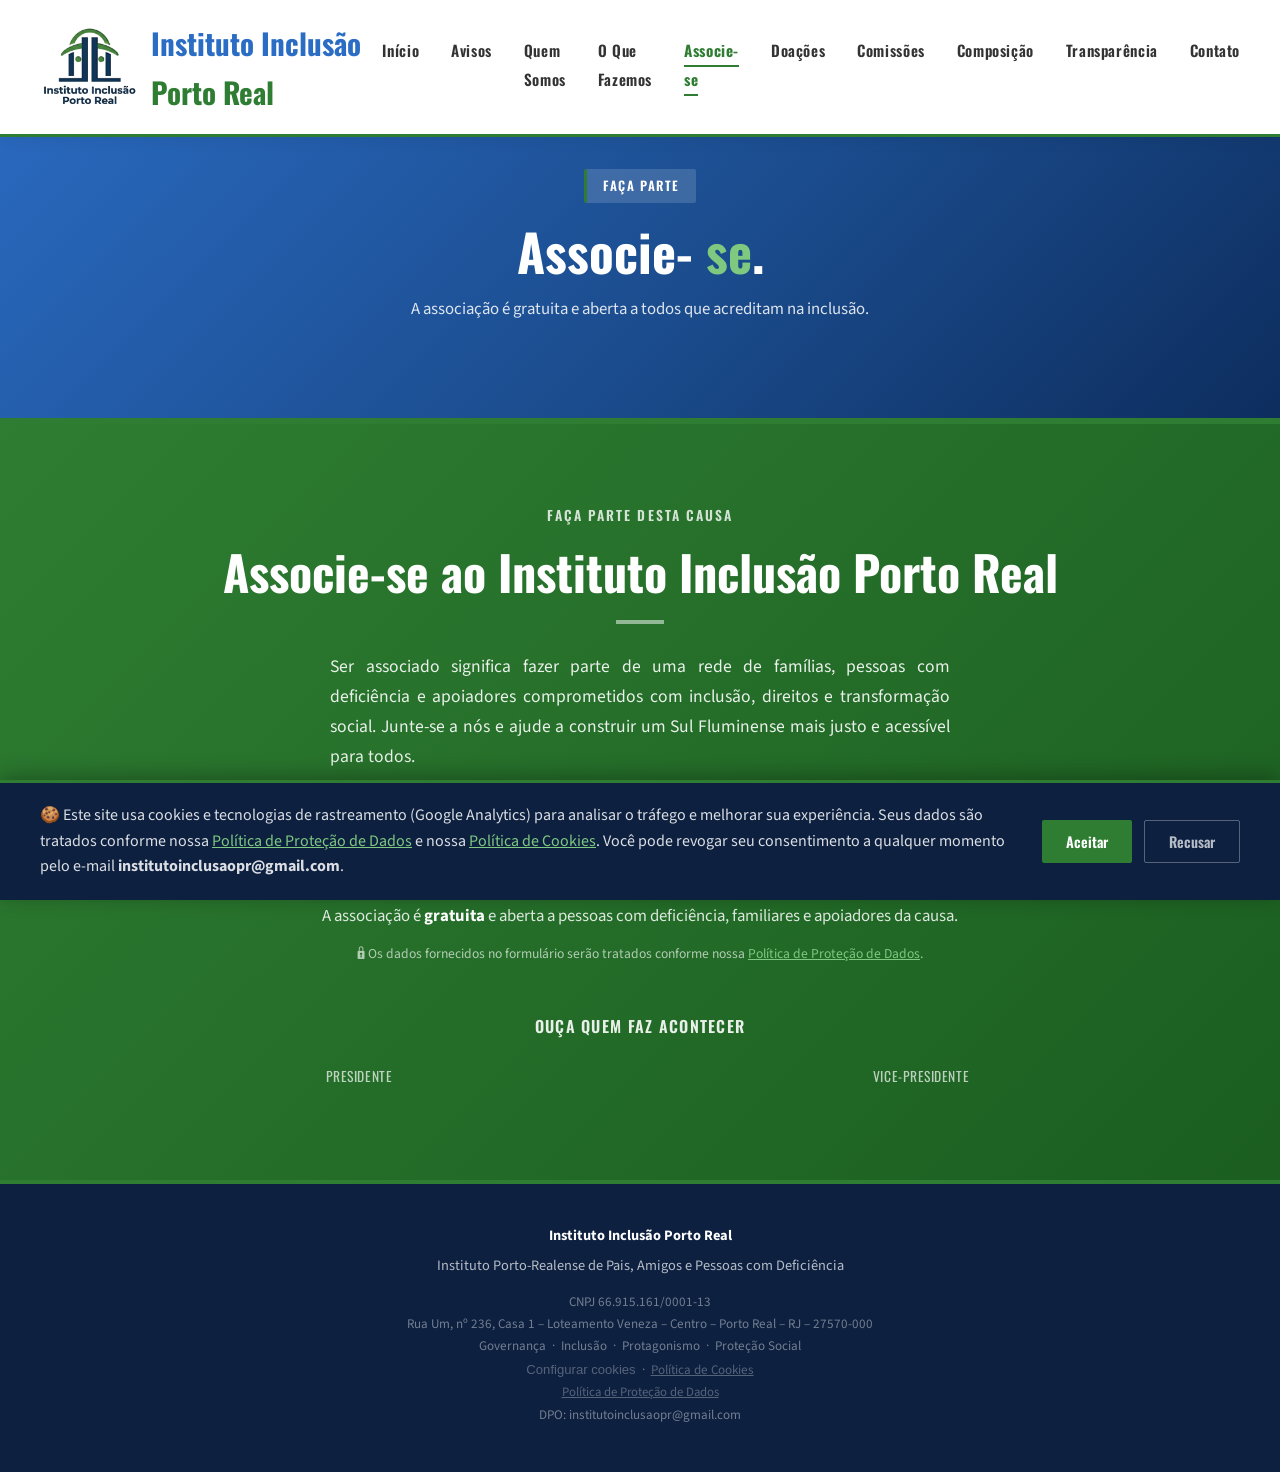
==== associe-se.html @ 66e33243 "Add files via upload Nova versão do site com a quebra de conteúdo em múltiplas páginas" ====
<!DOCTYPE html>
<html lang="pt-BR">
<head>
<meta charset="UTF-8">
<meta name="viewport" content="width=device-width, initial-scale=1.0">
<meta name="description" content="Associe-se gratuitamente ao Instituto Inclusão Porto Real.">
<title>Associe-se | Instituto Inclusão Porto Real</title>
<link rel="preconnect" href="https://fonts.googleapis.com">
<link rel="preconnect" href="https://fonts.gstatic.com" crossorigin>
<link href="https://fonts.googleapis.com/css2?family=Oswald:wght@400;600;700&family=Source+Sans+3:ital,wght@0,400;0,600;1,400&display=swap" rel="stylesheet">
<link rel="stylesheet" href="style.css">
<script type="application/ld+json">
{
  "@context": "https://schema.org",
  "@type": "NonprofitOrganization",
  "name": "Instituto Inclusão Porto Real",
  "alternateName": "IIPR",
  "url": "https://www.inclusaoportoreal.org.br",
  "logo": "https://www.inclusaoportoreal.org.br",
  "description": "Instituto Porto-Realense de Pais, Amigos e Pessoas com Deficiência. Promovemos inclusão e defendemos direitos das pessoas com deficiência no Sul Fluminense.",
  "foundingDate": "2026",
  "address": {
    "@type": "PostalAddress",
    "streetAddress": "Rua Um, nº 236, Casa 1, Loteamento Veneza",
    "addressLocality": "Porto Real",
    "addressRegion": "RJ",
    "postalCode": "27570-000",
    "addressCountry": "BR"
  },
  "contactPoint": {
    "@type": "ContactPoint",
    "contactType": "customer service",
    "email": "institutoinclusaopr@gmail.com",
    "availableLanguage": "Portuguese"
  },
  "sameAs": [
    "https://www.instagram.com/institutoinclusaoportoreal"
  ],
  "nonprofitStatus": "Nonprofit501c3"
}
</script>
</head>
<body>
<a href="#conteudo" class="skip-link">Pular para o conteúdo</a>
<nav role="navigation" aria-label="Menu principal">
  <a href="index.html" class="nav-logo">
    <img src="logo.png" alt="Logo Instituto Inclusão Porto Real" width="101" height="101" style="height:101px;width:auto;" fetchpriority="high">
    <span style="color:var(--azul);">Instituto Inclusão <span style="color:var(--verde);">Porto Real</span></span>
  </a>
  <ul class="nav-links">
    <li><a href="index.html">Início</a></li>
    <li><a href="noticias.html">Avisos</a></li>
    <li><a href="sobre.html">Quem Somos</a></li>
    <li><a href="o-que-fazemos.html">O Que Fazemos</a></li>
    <li><a href="associe-se.html" class="ativo">Associe-se</a></li>
    <li><a href="doacoes.html">Doações</a></li>
    <li><a href="comissoes.html">Comissões</a></li>
    <li><a href="composicao.html">Composição</a></li>
    <li><a href="transparencia.html">Transparência</a></li>
    <li><a href="contato.html">Contato</a></li>
  </ul>
  <div class="nav-hamburger" onclick="toggleMenu()" aria-label="Menu" role="button" tabindex="0">
    <span></span><span></span><span></span>
  </div>
</nav>
<div class="nav-mobile-menu" id="mobileMenu">
  <a href="index.html" onclick="toggleMenu()">Início</a>
  <a href="noticias.html" onclick="toggleMenu()">Avisos</a>
  <a href="sobre.html" onclick="toggleMenu()">Quem Somos</a>
  <a href="o-que-fazemos.html" onclick="toggleMenu()">O Que Fazemos</a>
  <a href="associe-se.html" onclick="toggleMenu()">Associe-se</a>
  <a href="doacoes.html" onclick="toggleMenu()">Doações</a>
  <a href="comissoes.html" onclick="toggleMenu()">Comissões</a>
  <a href="composicao.html" onclick="toggleMenu()">Composição</a>
  <a href="transparencia.html" onclick="toggleMenu()">Transparência</a>
  <a href="contato.html" onclick="toggleMenu()">Contato</a>
</div>
<span id="conteudo" style="position:absolute;top:72px;"></span>
<div class="hero-interno" aria-label="Cabeçalho da página">
  <div class="hero-interno-content">
    <div class="hero-badge">FAÇA PARTE</div>
    <h1 class="hero-titulo">Associe- <span>se</span>.</h1>
    <p class="hero-subtitulo">A associação é gratuita e aberta a todos que acreditam na inclusão.</p>
  </div>
</div>
<section id="associe-se" aria-labelledby="titulo-associe" style="background: linear-gradient(135deg, var(--verde) 0%, #1b5e20 100%); position:relative; overflow:hidden;">
  <div style="position:absolute; top:0; right:0; width:40%; height:100%; background:url('data:image/svg+xml,%3Csvg width='60' height='60' viewBox='0 0 60 60' xmlns='http://www.w3.org/2000/svg'%3E%3Cg fill='none' fill-rule='evenodd'%3E%3Cg fill='%23ffffff' fill-opacity='0.06'%3E%3Cpath d='M36 34v-4h-2v4h-4v2h4v4h2v-4h4v-2h-4zm0-30V0h-2v4h-4v2h4v4h2V6h4V4h-4zM6 34v-4H4v4H0v2h4v4h2v-4h4v-2H6zM6 4V0H4v4H0v2h4v4h2V6h4V4H6z'/%3E%3C/g%3E%3C/g%3E%3C/svg%3E') repeat;"></div>
  <div class="container" style="position:relative; z-index:1; text-align:center;">
    <p style="font-family:var(--font-titulo); font-size:0.85rem; letter-spacing:0.15em; font-weight:600; color:rgba(255,255,255,0.8); text-transform:uppercase; margin-bottom:16px;">Faça Parte desta Causa</p>
    <h2 style="font-family:var(--font-titulo); font-size:clamp(2rem, 4vw, 3rem); font-weight:700; color:#fff; line-height:1.2; margin-bottom:20px;" id="titulo-associe">
      Associe-se ao Instituto Inclusão Porto Real
    </h2>
    <div style="width:48px; height:4px; background:rgba(255,255,255,0.5); margin:0 auto 28px;"></div>
    <p style="font-size:1.1rem; color:rgba(255,255,255,0.9); max-width:620px; margin:0 auto 40px; line-height:1.7; text-align:justify;">
      Ser associado significa fazer parte de uma rede de famílias, pessoas com deficiência e apoiadores comprometidos com inclusão, direitos e transformação social. Junte-se a nós e ajude a construir um Sul Fluminense mais justo e acessível para todos.
    </p>
    <div style="display:flex; justify-content:center; gap:20px; flex-wrap:wrap;">
      <a href="https://docs.google.com/forms/d/1pthXvcCTWPK3XtPZ8GUzKjQr0Q_hzvtj5CsZeGSKROQ/edit" target="_blank" rel="noopener"
        style="background:#fff; color:var(--verde); font-family:var(--font-titulo); font-weight:700; font-size:1.1rem; letter-spacing:0.06em; padding:18px 48px; border-radius:2px; text-decoration:none; transition:all 0.2s; display:inline-block;">
        Quero Me Associar →
      </a>
    </div>
    <p style="margin-top:24px; font-size:1.05rem; color:rgba(255,255,255,0.85);">
      A associação é <strong style="color:#fff;">gratuita</strong> e aberta a pessoas com deficiência, familiares e apoiadores da causa.
    </p>
    <p style="margin-top:12px; font-size:0.85rem; color:rgba(255,255,255,0.65);">
      🔒 Os dados fornecidos no formulário serão tratados conforme nossa
      <a href="https://drive.google.com/file/d/1dZ682Ozy2mj7DO-1opOfdTfKfczrwF2_/view?usp=drive_link" target="_blank" rel="noopener" style="color:#7ec880;">Política de Proteção de Dados</a>.
    </p>

    <!-- VÍDEOS DO INSTAGRAM -->
    <div style="margin-top:48px;">
      <p style="font-family:var(--font-titulo); font-size:1rem; font-weight:600; color:rgba(255,255,255,0.9); letter-spacing:0.08em; text-transform:uppercase; margin-bottom:24px;">Ouça quem faz acontecer</p>
      <div style="display:grid; grid-template-columns:1fr 1fr; gap:24px;">
        <div style="text-align:center;">
          <p style="font-size:0.85rem; color:rgba(255,255,255,0.7); margin-bottom:12px; font-family:var(--font-titulo); letter-spacing:0.04em;">PRESIDENTE</p>
          <blockquote class="instagram-media" title="Vídeo do Presidente do Instituto Inclusão Porto Real"
            data-instgrm-permalink="https://www.instagram.com/reel/DZiRGGHOFNR/"
            data-instgrm-version="14"
            style="background:#fff; border:0; border-radius:8px; margin:0 auto; max-width:320px; width:100%; min-width:260px;">
          </blockquote>
        </div>
        <div style="text-align:center;">
          <p style="font-size:0.85rem; color:rgba(255,255,255,0.7); margin-bottom:12px; font-family:var(--font-titulo); letter-spacing:0.04em;">VICE-PRESIDENTE</p>
          <blockquote class="instagram-media" title="Vídeo do Vice-Presidente do Instituto Inclusão Porto Real"
            data-instgrm-permalink="https://www.instagram.com/reel/DZfg36xhB89/"
            data-instgrm-version="14"
            style="background:#fff; border:0; border-radius:8px; margin:0 auto; max-width:320px; width:100%; min-width:260px;">
          </blockquote>
        </div>
      </div>
    </div>
  </div>
</section>
<script defer src="//www.instagram.com/embed.js"></script>
<div id="cookie-banner" role="dialog" aria-label="Aviso de cookies" aria-live="polite">
  <p>
    🍪 Este site usa cookies e tecnologias de rastreamento (Google Analytics) para analisar o tráfego e melhorar sua experiência.
    Seus dados são tratados conforme nossa
    <a href="privacidade.html">Política de Proteção de Dados</a> e nossa <a href="cookies.html">Política de Cookies</a>.
    Você pode revogar seu consentimento a qualquer momento pelo e-mail <strong>institutoinclusaopr@gmail.com</strong>.
  </p>
  <div class="cookie-btns">
    <button class="btn-cookie-aceitar" onclick="aceitarCookies()">Aceitar</button>
    <button class="btn-cookie-recusar" onclick="recusarCookies()">Recusar</button>
  </div>
</div>
<footer role="contentinfo">
  <p><strong>Instituto Inclusão Porto Real</strong></p>
  <p>Instituto Porto-Realense de Pais, Amigos e Pessoas com Deficiência</p>
  <p style="margin-top:12px;font-size:0.82rem;opacity:0.6;">
    CNPJ 66.915.161/0001-13<br>
    Rua Um, nº 236, Casa 1 – Loteamento Veneza – Centro – Porto Real – RJ – 27570-000<br>
    Governança &nbsp;·&nbsp; Inclusão &nbsp;·&nbsp; Protagonismo &nbsp;·&nbsp; Proteção Social<br><button onclick="configurarCookies()" style="background:none;border:none;color:rgba(255,255,255,0.5);font-size:0.82rem;cursor:pointer;padding:0;margin-top:4px;">Configurar cookies</button> &nbsp;·&nbsp; <a href="cookies.html" style="color:rgba(255,255,255,0.5);font-size:0.82rem;">Política de Cookies</a><br><a href="privacidade.html" style="color:rgba(255,255,255,0.5);font-size:0.8rem;">Política de Proteção de Dados</a><br>
    <span style="font-size:0.82rem;">DPO: institutoinclusaopr@gmail.com</span>
  </p>
</footer>



<script src="main.js"></script>
</body>
</html>
---- style.css ----
:root {
    --azul: #2B6CC4;
    --azul-escuro: #1a4a8a;
    --azul-claro: #e8f0fb;
    --verde: #2E7D32;
    --verde-claro: #e8f5e9;
    --branco: #ffffff;
    --cinza-claro: #f5f7fa;
    --cinza-texto: #333333;
    --cinza-medio: #666666;
    --font-titulo: 'Oswald', sans-serif;
    --font-corpo: 'Source Sans 3', sans-serif;
  }

  * { margin: 0; padding: 0; box-sizing: border-box; }
  html, body { width: 100%; min-height: 100%; height: auto; overflow-x: hidden; }
  html { scroll-behavior: smooth; }

  body {
    font-family: var(--font-corpo);
    color: var(--cinza-texto);
    background: var(--branco);
    font-size: 17px;
    line-height: 1.7;
  }

  /* ── NAVEGAÇÃO ── */
  nav {
    position: fixed; top: 0; left: 0; right: 0; z-index: 100;
    background: var(--branco);
    border-bottom: 3px solid var(--verde);
    box-shadow: 0 2px 16px rgba(0,0,0,0.08);
    display: flex; align-items: center; justify-content: space-between;
    padding: 0 40px; height: 137px;
  }
  .nav-logo {
    font-family: var(--font-titulo);
    font-size: 1.82rem; font-weight: 700;
    color: var(--azul); text-decoration: none;
    display: flex; align-items: center; gap: 10px;
  }
  .nav-logo span { color: var(--verde); }
  .nav-links { display: flex; gap: 32px; list-style: none; }
  .nav-links a {
    font-family: var(--font-titulo); font-size: 0.95rem; font-weight: 600;
    color: var(--cinza-texto); text-decoration: none; letter-spacing: 0.04em;
    padding: 4px 0; border-bottom: 2px solid transparent;
    transition: color 0.2s, border-color 0.2s;
  }
  .nav-links a:hover { color: var(--azul); border-color: var(--verde); }
  .nav-links a.ativo, .nav-links a[style*="background"] { 
    color: var(--verde) !important; 
    border-color: var(--verde); 
    font-weight: 700;
  }
  .nav-hamburger { display: none; }

  /* ── HERO ── */
  #inicio {
    min-height: 100vh;
    background: linear-gradient(135deg, var(--azul) 0%, var(--azul-escuro) 60%, #0d2d5e 100%);
    display: flex; align-items: stretch;
    padding: 0;
    position: relative; overflow: hidden;
  }
  #inicio::after {
    content: '';
    position: absolute; bottom: 0; left: 0; right: 0; height: 6px;
    background: var(--verde);
    z-index: 3;
  }
  .hero-inner {
    display: flex; flex-direction: row;
    width: 100%; min-height: 100vh;
    align-items: stretch;
  }
  .hero-content {
    flex: 1;
    display: flex; flex-direction: column; justify-content: center;
    padding: 180px 60px 80px 60px;
    position: relative; z-index: 1;
    max-width: 600px;
  }
  .hero-image-col {
    flex: 1;
    position: relative;
    overflow: hidden;
    min-height: 100vh;
  }
  .hero-image-col img {
    width: 100%;
    height: 100%;
    object-fit: cover;
    object-position: center top;
    display: block;
  }
  .hero-image-col::before {
    content: '';
    position: absolute; top: 0; left: 0; bottom: 0; width: 80px;
    background: linear-gradient(to right, #1a4a8a, transparent);
    z-index: 1;
    pointer-events: none;
  }
  .hero-image-col::after {
    content: '';
    position: absolute; top: 0; right: 0; bottom: 0; left: 0;
    background: rgba(10, 30, 70, 0.12);
    z-index: 1;
  }
  .hero-badge {
    display: inline-block;
    background: rgba(255,255,255,0.15);
    color: #fff; font-family: var(--font-titulo);
    font-size: 0.8rem; letter-spacing: 0.12em; font-weight: 600;
    padding: 6px 16px; border-radius: 2px;
    border-left: 3px solid var(--verde);
    margin-bottom: 28px;
    animation: fadeUp 0.6s ease both;
    position: relative; z-index: 2;
  }
  .hero-foto-mobile { display: none; }
  .hero-titulo {
    font-family: var(--font-titulo);
    font-size: clamp(2.4rem, 5vw, 4rem);
    font-weight: 700; color: #fff;
    line-height: 1.1; margin-bottom: 24px;
    animation: fadeUp 0.7s ease 0.1s both;
    position: relative; z-index: 2;
  }
  .hero-titulo span { color: #7ec880; }
  .hero-subtitulo {
    font-size: 1.15rem; color: rgba(255,255,255,0.85);
    margin-bottom: 40px; max-width: 560px;
    text-align: justify;
    animation: fadeUp 0.7s ease 0.2s both;
  }
  .hero-btns {
    display: flex; gap: 16px; flex-wrap: wrap;
    animation: fadeUp 0.7s ease 0.3s both;
  }
  .btn-primario {
    background: var(--verde); color: #fff;
    font-family: var(--font-titulo); font-weight: 600;
    font-size: 1rem; letter-spacing: 0.06em;
    padding: 14px 32px; border-radius: 2px;
    text-decoration: none; border: none; cursor: pointer;
    transition: background 0.2s, transform 0.2s;
  }
  .btn-primario:hover { background: #1b5e20; transform: translateY(-2px); }
  .btn-secundario {
    background: transparent; color: #fff;
    font-family: var(--font-titulo); font-weight: 600;
    font-size: 1rem; letter-spacing: 0.06em;
    padding: 13px 32px; border-radius: 2px;
    text-decoration: none; border: 2px solid rgba(255,255,255,0.5);
    transition: border-color 0.2s, background 0.2s;
  }
  .btn-secundario:hover { border-color: #fff; background: rgba(255,255,255,0.1); }

  /* ── SEÇÕES GERAIS ── */
  section { padding: 80px 40px; }
  .container { max-width: 1100px; margin: 0 auto; }
  .secao-label {
    font-family: var(--font-titulo); font-size: 0.8rem;
    letter-spacing: 0.15em; font-weight: 600;
    color: var(--verde); text-transform: uppercase;
    margin-bottom: 12px;
  }
  .secao-titulo {
    font-family: var(--font-titulo); font-size: clamp(1.8rem, 3vw, 2.6rem);
    font-weight: 700; color: var(--azul-escuro);
    line-height: 1.2; margin-bottom: 20px;
  }
  .secao-linha {
    width: 48px; height: 4px;
    background: var(--verde); margin-bottom: 32px;
  }
  .secao-texto { color: var(--cinza-medio); max-width: 640px; font-size: 1.05rem; text-align: justify; }

  /* ── QUEM SOMOS ── */
  #quem-somos { background: var(--cinza-claro); }
  .mvv-grid {
    display: grid; grid-template-columns: repeat(auto-fit, minmax(280px, 1fr));
    gap: 28px; margin-top: 48px;
  }
  .mvv-card {
    background: var(--branco);
    border-top: 4px solid var(--azul);
    padding: 36px 28px; border-radius: 2px;
    box-shadow: 0 2px 16px rgba(0,0,0,0.06);
    transition: transform 0.2s, box-shadow 0.2s;
  }
  .mvv-card:hover { transform: translateY(-4px); box-shadow: 0 8px 32px rgba(0,0,0,0.10); }
  .mvv-card.verde { border-top-color: var(--verde); }
  .mvv-icone { font-size: 2rem; margin-bottom: 16px; }
  .mvv-card h3 {
    font-family: var(--font-titulo); font-size: 1.1rem;
    font-weight: 700; color: var(--azul); letter-spacing: 0.06em;
    text-transform: uppercase; margin-bottom: 12px;
  }
  .mvv-card.verde h3 { color: var(--verde); }
  .mvv-card p { font-size: 0.98rem; color: var(--cinza-medio); line-height: 1.65; text-align: justify; }

  /* ── O QUE FAZEMOS ── */
  #o-que-fazemos { background: var(--branco); }
  .acoes-grid {
    display: grid; grid-template-columns: repeat(auto-fit, minmax(250px, 1fr));
    gap: 24px; margin-top: 48px;
  }
  .acao-card {
    padding: 32px 24px;
    border: 1px solid #e0e8f5;
    border-radius: 2px;
    border-left: 4px solid var(--verde);
    transition: border-color 0.2s, box-shadow 0.2s;
  }
  .acao-card:hover { border-left-color: var(--azul); box-shadow: 0 4px 20px rgba(0,0,0,0.08); }
  .acao-card h3 {
    font-family: var(--font-titulo); font-size: 1.05rem;
    font-weight: 700; color: var(--azul-escuro);
    margin-bottom: 10px; letter-spacing: 0.04em;
  }
  .acao-card p { font-size: 0.95rem; color: var(--cinza-medio); text-align: justify; }

  /* ── TRANSPARÊNCIA ── */
  #transparencia { background: var(--azul); }
  #transparencia .secao-titulo { color: #fff; }
  #transparencia .secao-label { color: #7ec880; }
  #transparencia .secao-linha { background: #7ec880; }
  #transparencia .secao-texto { color: rgba(255,255,255,0.8); }
  .docs-grid {
    display: grid; grid-template-columns: repeat(auto-fit, minmax(240px, 1fr));
    gap: 16px; margin-top: 48px;
  }
  .doc-item {
    background: rgba(255,255,255,0.1);
    border: 1px solid rgba(255,255,255,0.2);
    border-radius: 2px; padding: 20px 24px;
    display: flex; align-items: center; gap: 14px;
    text-decoration: none; color: #fff;
    transition: background 0.2s;
  }
  .doc-item:hover { background: rgba(255,255,255,0.18); }
  .doc-icone { font-size: 1.8rem; flex-shrink: 0; }
  .doc-nome { font-family: var(--font-titulo); font-size: 0.95rem; font-weight: 600; }
  .doc-tipo { font-size: 0.82rem; color: rgba(255,255,255,0.6); margin-top: 2px; }

  /* ── CONTATO ── */
  #contato { background: var(--cinza-claro); }
  .contato-grid {
    display: grid; grid-template-columns: 1fr 1fr;
    gap: 60px; margin-top: 48px;
  }
  .contato-info h3 {
    font-family: var(--font-titulo); font-size: 1.1rem;
    font-weight: 700; color: var(--azul); margin-bottom: 24px;
    letter-spacing: 0.04em;
  }

  .contato-linha {
    display: flex; align-items: flex-start; gap: 12px;
    margin-bottom: 20px;
  }
  .contato-linha .ci { font-size: 1.3rem; margin-top: 2px; }
  .contato-linha p { font-size: 0.98rem; color: var(--cinza-medio); text-align: justify; }
  .contato-linha strong { color: var(--cinza-texto); display: block; }
  .redes-sociais { display: flex; gap: 12px; margin-top: 32px; }
  .rede-btn {
    background: var(--azul); color: #fff;
    font-family: var(--font-titulo); font-size: 0.85rem;
    font-weight: 600; letter-spacing: 0.06em;
    padding: 10px 20px; border-radius: 2px;
    text-decoration: none; transition: background 0.2s;
  }
  .rede-btn:hover { background: var(--azul-escuro); }
  .form-contato { display: flex; flex-direction: column; gap: 16px; }
  .form-contato input,
  .form-contato textarea {
    font-family: var(--font-corpo); font-size: 0.98rem;
    padding: 14px 16px; border: 1px solid #d0dcea;
    border-radius: 2px; background: var(--branco);
    color: var(--cinza-texto); outline: none;
    transition: border-color 0.2s;
  }
  .form-contato input:focus,
  .form-contato textarea:focus { border-color: var(--azul); }
  .form-contato textarea { min-height: 120px; resize: vertical; }
  .form-contato button {
    background: var(--verde); color: #fff;
    font-family: var(--font-titulo); font-weight: 600;
    font-size: 1rem; letter-spacing: 0.06em;
    padding: 14px 36px; border: none; border-radius: 2px;
    cursor: pointer; transition: background 0.2s;
    align-self: flex-start;
  }
  .form-contato button:hover { background: #1b5e20; }

  /* ── RODAPÉ ── */
  footer {
    background: #0d2040; color: rgba(255,255,255,0.7);
    padding: 40px; text-align: center;
    border-top: 4px solid var(--verde);
  }
  footer strong { color: #fff; }
  footer p { font-size: 0.9rem; margin-bottom: 6px; }


  /* ── COOKIE BANNER ── */
  #cookie-banner {
    position: fixed; bottom: 0; left: 0; right: 0; z-index: 999;
    background: #0d2040; color: #fff;
    padding: 20px 40px;
    display: flex; align-items: center; justify-content: space-between;
    gap: 24px; flex-wrap: wrap;
    box-shadow: 0 -4px 20px rgba(0,0,0,0.3);
    border-top: 3px solid var(--verde);
  }
  #cookie-banner p {
    font-size: 1rem; color: rgba(255,255,255,0.85);
    margin: 0; flex: 1; min-width: 260px; line-height: 1.6;
  }
  #cookie-banner a { color: #7ec880; text-decoration: underline; }
  .cookie-btns { display: flex; gap: 12px; flex-shrink: 0; flex-wrap: wrap; }
  .btn-cookie-aceitar {
    background: var(--verde); color: #fff;
    font-family: var(--font-titulo); font-weight: 600; font-size: 0.9rem;
    padding: 10px 24px; border-radius: 2px; border: none; cursor: pointer;
    transition: background 0.2s;
  }
  .btn-cookie-aceitar:hover { background: #1b5e20; }
  .btn-cookie-recusar {
    background: transparent; color: rgba(255,255,255,0.7);
    font-family: var(--font-titulo); font-weight: 600; font-size: 0.9rem;
    padding: 10px 24px; border-radius: 2px;
    border: 1px solid rgba(255,255,255,0.3); cursor: pointer;
    transition: all 0.2s;
  }
  .btn-cookie-recusar:hover { border-color: #fff; color: #fff; }
  @media (max-width: 768px) {
    #cookie-banner { padding: 16px 20px; }
    #cookie-banner p { font-size: 0.85rem; }
    .cookie-btns { width: 100%; }
    .btn-cookie-aceitar, .btn-cookie-recusar { flex: 1; text-align: center; }
  }


  /* ── PERFORMANCE HINTS ── */
  img { max-width: 100%; height: auto; }
  .hero-image-col img { content-visibility: auto; }
  @font-face { font-display: swap; }

  /* ── ANIMAÇÕES ── */
  @keyframes fadeUp {
    from { opacity: 0; transform: translateY(24px); }
    to   { opacity: 1; transform: translateY(0); }
  }

  /* ── RESPONSIVO MOBILE ── */
  @media (max-width: 768px) {
    nav {
      padding: 12px 16px;
      height: auto;
      min-height: unset;
    }
    .nav-logo img { height: 73px !important; width: auto !important; }
    .nav-logo { font-size: 1.21rem !important; gap: 8px; }
    .nav-links { display: none; }
    .nav-hamburger {
      display: flex; flex-direction: column;
      gap: 5px; cursor: pointer; padding: 8px;
    }
    .nav-hamburger span {
      display: block; width: 26px; height: 2px;
      background: var(--azul); border-radius: 2px;
    }
    .nav-mobile-menu {
      display: none; flex-direction: column;
      position: fixed; top: 76px; left: 0; right: 0;
      background: var(--branco);
      border-bottom: 3px solid var(--verde);
      box-shadow: 0 4px 20px rgba(0,0,0,0.1);
      z-index: 99; padding: 16px 0;
    }
    .nav-mobile-menu.aberto { display: flex; }
    .nav-mobile-menu a {
      font-family: var(--font-titulo); font-size: 1rem;
      font-weight: 600; color: var(--cinza-texto);
      text-decoration: none; padding: 14px 24px;
      border-bottom: 1px solid #f0f0f0;
    }
    .nav-mobile-menu a:hover { color: var(--azul); background: var(--azul-claro); }
    section { padding: 50px 16px; }
    #inicio { padding: 0; min-height: 100vh; }
    .hero-inner { flex-direction: column; min-height: 100vh; }
    .hero-image-col { display: none; }
    .hero-foto-mobile {
      display: block;
      width: calc(100% + 40px);
      margin: 8px -20px 24px -20px;
      overflow: hidden;
    }
    .hero-foto-mobile img {
      width: 100%;
      height: auto;
      display: block;
    }
    .hero-content { padding: 100px 20px 60px 20px; max-width: 100%; }
    .hero-badge { font-size: 0.9rem; margin-top: 20px; }
    .hero-titulo { font-size: 2.2rem; line-height: 1.2; }
    .hero-subtitulo { font-size: 1.1rem; }
    .hero-btns { flex-direction: column; gap: 12px; }
    .btn-primario, .btn-secundario { text-align: center; padding: 16px 20px; width: 100%; font-size: 1.1rem; }
    .mvv-grid { grid-template-columns: 1fr; }
    .acoes-grid { grid-template-columns: 1fr; }
    .docs-grid { grid-template-columns: 1fr; }
    .contato-grid { grid-template-columns: 1fr; gap: 40px; }
    div[style*="grid-template-columns:1fr 1fr; gap:60px"] { grid-template-columns: 1fr !important; }
    div[style*="grid-template-columns:1fr 1fr; gap:24px"] { grid-template-columns: 1fr !important; }
    div[style*="grid-template-columns:repeat(auto-fit,minmax(300px"] { grid-template-columns: 1fr !important; }
    .secao-label { font-size: 0.95rem; }
    .secao-titulo { font-size: 1.9rem; }
    .secao-texto { font-size: 1.1rem; }
    .mvv-card p { font-size: 1.05rem; }
    .mvv-card h3 { font-size: 1.2rem; }
    .acao-card h3 { font-size: 1.15rem; }
    .acao-card p { font-size: 1.05rem; }
    .doc-nome { font-size: 1.05rem; }
    .doc-tipo { font-size: 0.9rem; }
    .contato-linha p { font-size: 1.05rem; }
    .redes-sociais { flex-wrap: wrap; }
    .rede-btn { font-size: 0.85rem; padding: 10px 20px; }
    footer { padding: 32px 20px; font-size: 1rem; }
    footer p { font-size: 0.9rem; margin-bottom: 6px; }
    footer p[style] { font-size: 0.82rem !important; line-height: 1.8; }
    .form-contato input, .form-contato textarea { font-size: 0.98rem; padding: 14px 16px; }
    .form-contato textarea { min-height: 160px; }
    .form-contato button { font-size: 1rem; padding: 14px 36px; }
    h3[style*="font-family:var(--font-titulo)"] { font-size: 1.43rem !important; }
  }


  /* ── HERO INTERNO (páginas internas) ── */
  .hero-interno {
    min-height: 38vh;
    background: linear-gradient(135deg, var(--azul) 0%, var(--azul-escuro) 60%, #0d2d5e 100%);
    display: flex; align-items: center; justify-content: center;
    padding: 140px 40px 60px; text-align: center;
    position: relative; overflow: hidden;
  }
  .hero-interno::after {
    content: ''; position: absolute; bottom: 0; left: 0; right: 0;
    height: 6px; background: var(--verde);
  }
  .hero-interno-content { max-width: 700px; position: relative; z-index: 1; }
  .hero-interno .hero-badge { margin-bottom: 20px; }
  .hero-interno .hero-titulo { font-size: clamp(2rem, 4vw, 3.2rem); margin-bottom: 16px; }
  .hero-interno .hero-subtitulo { font-size: 1.05rem; }

  /* ── COMISSÃO CARDS ── */
  .comissao-card { background:#fff; border-radius:6px; overflow:hidden; box-shadow:0 4px 24px rgba(0,0,0,0.08); margin-bottom:48px; }
  .comissao-header { padding:32px 40px; color:#fff; display:flex; align-items:center; gap:20px; }
  .comissao-header.c-azul { background:linear-gradient(135deg,#2B6CC4,#1a4a8a); }
  .comissao-header.c-verde { background:linear-gradient(135deg,#2E7D32,#1b5e20); }
  .comissao-header.c-roxo { background:linear-gradient(135deg,#4527a0,#311b92); }
  .comissao-header .c-icon { font-size:2.4rem; flex-shrink:0; }
  .comissao-header h2 { font-family:var(--font-titulo); font-size:1.6rem; font-weight:700; margin-bottom:4px; }
  .comissao-header .c-sub { font-size:0.95rem; opacity:0.85; margin:0; }
  .comissao-body { padding:40px; }
  .comissao-body .c-intro { font-size:1.05rem; color:var(--cinza-medio); line-height:1.85; margin-bottom:28px; }
  .comissao-grid { display:grid; grid-template-columns:1fr 1fr; gap:28px; }
  .comissao-bloco h3 { font-family:var(--font-titulo); font-size:0.88rem; font-weight:700; color:var(--azul-escuro); margin-bottom:12px; letter-spacing:0.06em; text-transform:uppercase; padding-bottom:6px; border-bottom:2px solid var(--verde); }
  .comissao-bloco ul { list-style:none; padding:0; margin:0; }
  .comissao-bloco li { font-size:0.94rem; color:var(--cinza-medio); padding:7px 0 7px 18px; border-bottom:1px solid #f0f0f0; position:relative; line-height:1.5; }
  .comissao-bloco li::before { content:'→'; position:absolute; left:0; color:var(--verde); font-size:0.8rem; top:8px; }
  .c-indicadores { display:flex; flex-wrap:wrap; gap:8px; margin-top:24px; padding-top:20px; border-top:1px solid #eee; }
  .c-tag { background:var(--cinza-claro); border-radius:20px; padding:5px 14px; font-size:0.82rem; color:var(--azul-escuro); font-weight:600; border:1px solid #dce8f5; }

  /* ── NOTÍCIAS ── */
  .noticia-card { background:#fff; border-radius:4px; padding:24px 28px; box-shadow:0 2px 10px rgba(0,0,0,0.06); border-left:5px solid var(--azul); display:flex; align-items:flex-start; gap:18px; margin-bottom:16px; }
  .noticia-card.n-destaque { border-left-color:var(--verde); background:var(--verde-claro,#f0f7f0); }
  .n-icone { font-size:1.8rem; flex-shrink:0; }
  .n-meta { font-family:var(--font-titulo); font-size:0.75rem; letter-spacing:0.12em; color:var(--azul); font-weight:600; text-transform:uppercase; margin-bottom:6px; }
  .noticia-card.n-destaque .n-meta { color:var(--verde); }
  .n-titulo { font-family:var(--font-titulo); font-size:1.05rem; font-weight:700; color:var(--azul-escuro); margin-bottom:6px; }
  .n-texto { font-size:0.95rem; color:var(--cinza-medio); line-height:1.75; }

  @media (max-width: 768px) {
    .hero-interno { padding:110px 20px 48px; min-height:auto; }
    .comissao-header { padding:24px 20px; flex-wrap:wrap; }
    .comissao-body { padding:24px 20px; }
    .comissao-grid { grid-template-columns:1fr; gap:20px; }
  }

/* ── ACESSIBILIDADE ── */

/* Skip navigation */
.skip-link {
  position: absolute;
  top: -100px;
  left: 0;
  background: var(--verde);
  color: #fff;
  padding: 12px 24px;
  font-family: var(--font-titulo);
  font-weight: 600;
  font-size: 1rem;
  z-index: 9999;
  border-radius: 0 0 4px 0;
  transition: top 0.2s;
}
.skip-link:focus {
  top: 0;
}

/* Estilos de foco visíveis para navegação por teclado */
a:focus-visible,
button:focus-visible,
input:focus-visible,
textarea:focus-visible,
select:focus-visible {
  outline: 3px solid var(--verde);
  outline-offset: 3px;
  border-radius: 2px;
}

/* Remover outline padrão apenas quando há focus-visible */
a:focus:not(:focus-visible),
button:focus:not(:focus-visible) {
  outline: none;
}

/* Respeitar preferência por movimento reduzido */
@media (prefers-reduced-motion: reduce) {
  *, *::before, *::after {
    animation-duration: 0.01ms !important;
    animation-iteration-count: 1 !important;
    transition-duration: 0.01ms !important;
    scroll-behavior: auto !important;
  }
}
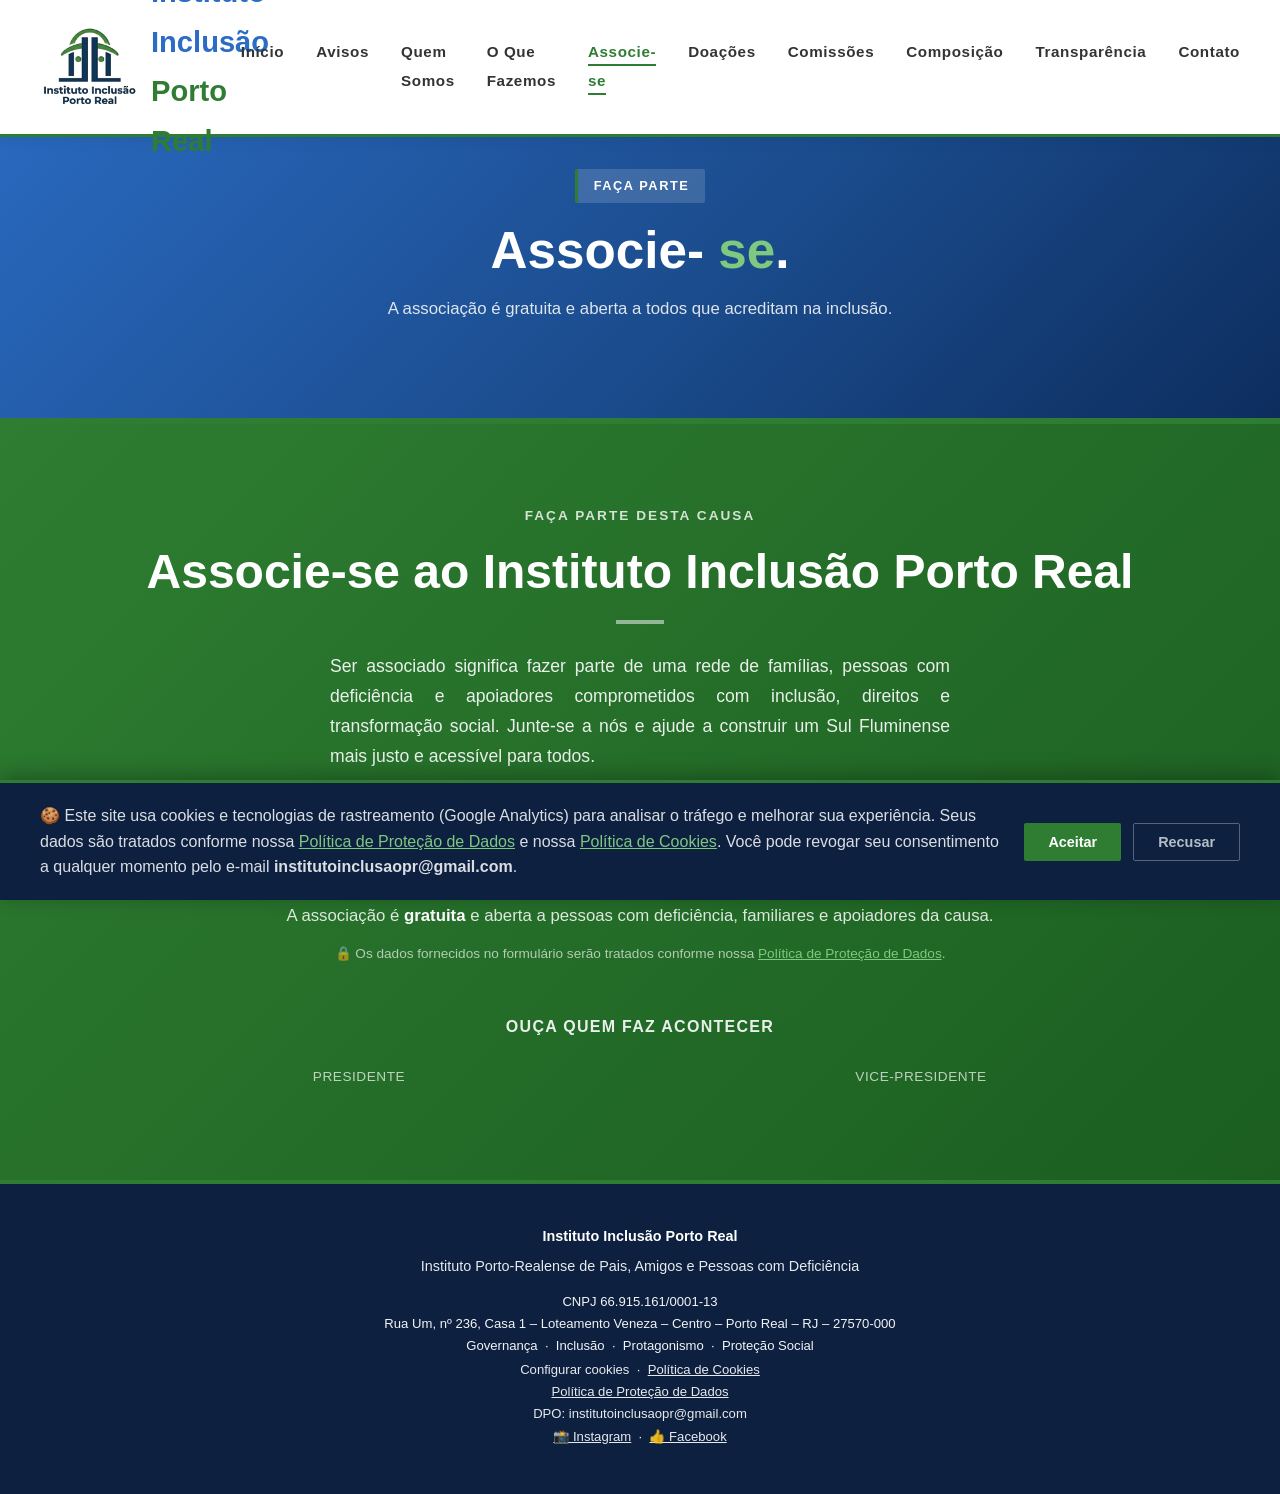
==== commit 5c059012: "Add files via upload melhoria de contraste de rodapé e correção para buscar fonte local." ====
--- a/associe-se.html
+++ b/associe-se.html
@@ -5,9 +5,7 @@
 <meta name="viewport" content="width=device-width, initial-scale=1.0">
 <meta name="description" content="Associe-se gratuitamente ao Instituto Inclusão Porto Real.">
 <title>Associe-se | Instituto Inclusão Porto Real</title>
-<link rel="preconnect" href="https://fonts.googleapis.com">
-<link rel="preconnect" href="https://fonts.gstatic.com" crossorigin>
-<link href="https://fonts.googleapis.com/css2?family=Oswald:wght@400;600;700&family=Source+Sans+3:ital,wght@0,400;0,600;1,400&display=swap" rel="stylesheet">
+
 <link rel="stylesheet" href="style.css">
 <script type="application/ld+json">
 {
@@ -148,11 +146,12 @@
 <footer role="contentinfo">
   <p><strong>Instituto Inclusão Porto Real</strong></p>
   <p>Instituto Porto-Realense de Pais, Amigos e Pessoas com Deficiência</p>
-  <p style="margin-top:12px;font-size:0.82rem;opacity:0.6;">
+  <p style="margin-top:12px;font-size:0.82rem;color:rgba(255,255,255,0.95);">
     CNPJ 66.915.161/0001-13<br>
     Rua Um, nº 236, Casa 1 – Loteamento Veneza – Centro – Porto Real – RJ – 27570-000<br>
-    Governança &nbsp;·&nbsp; Inclusão &nbsp;·&nbsp; Protagonismo &nbsp;·&nbsp; Proteção Social<br><button onclick="configurarCookies()" style="background:none;border:none;color:rgba(255,255,255,0.5);font-size:0.82rem;cursor:pointer;padding:0;margin-top:4px;">Configurar cookies</button> &nbsp;·&nbsp; <a href="cookies.html" style="color:rgba(255,255,255,0.5);font-size:0.82rem;">Política de Cookies</a><br><a href="privacidade.html" style="color:rgba(255,255,255,0.5);font-size:0.8rem;">Política de Proteção de Dados</a><br>
-    <span style="font-size:0.82rem;">DPO: institutoinclusaopr@gmail.com</span>
+    Governança &nbsp;·&nbsp; Inclusão &nbsp;·&nbsp; Protagonismo &nbsp;·&nbsp; Proteção Social<br><button onclick="configurarCookies()" style="background:none;border:none;color:rgba(255,255,255,0.95);font-size:0.82rem;cursor:pointer;padding:0;margin-top:4px;">Configurar cookies</button> &nbsp;·&nbsp; <a href="cookies.html" style="color:rgba(255,255,255,0.95);font-size:0.82rem;">Política de Cookies</a><br><a href="privacidade.html" style="color:rgba(255,255,255,0.95);font-size:0.82rem;">Política de Proteção de Dados</a><br>
+    <span style="font-size:0.82rem;">DPO: institutoinclusaopr@gmail.com</span><br>
+    <a href="https://www.instagram.com/institutoinclusaoportoreal" target="_blank" rel="noopener" style="color:rgba(255,255,255,0.95);font-size:0.82rem;">📸 Instagram</a> &nbsp;·&nbsp; <a href="https://www.facebook.com/share/1BpAkDszqM/" target="_blank" rel="noopener" style="color:rgba(255,255,255,0.95);font-size:0.82rem;">👍 Facebook</a>
   </p>
 </footer>
 
--- a/style.css
+++ b/style.css
@@ -1,5 +1,6 @@
-
-  :root {
+@import url("fonts.css");
+
+:root {
     --azul: #2B6CC4;
     --azul-escuro: #1a4a8a;
     --azul-claro: #e8f0fb;
@@ -8,7 +9,7 @@
     --branco: #ffffff;
     --cinza-claro: #f5f7fa;
     --cinza-texto: #333333;
-    --cinza-medio: #666666;
+    --cinza-medio: #555555;
     --font-titulo: 'Oswald', sans-serif;
     --font-corpo: 'Source Sans 3', sans-serif;
   }
@@ -162,9 +163,9 @@
   section { padding: 80px 40px; }
   .container { max-width: 1100px; margin: 0 auto; }
   .secao-label {
-    font-family: var(--font-titulo); font-size: 0.8rem;
-    letter-spacing: 0.15em; font-weight: 600;
-    color: var(--verde); text-transform: uppercase;
+    font-family: var(--font-titulo); font-size: 0.85rem;
+    letter-spacing: 0.15em; font-weight: 700;
+    color: #1b5e20; text-transform: uppercase;
     margin-bottom: 12px;
   }
   .secao-titulo {
@@ -227,6 +228,7 @@
   #transparencia { background: var(--azul); }
   #transparencia .secao-titulo { color: #fff; }
   #transparencia .secao-label { color: #7ec880; }
+  .hero-interno .secao-label { color: #ffffff; }
   #transparencia .secao-linha { background: #7ec880; }
   #transparencia .secao-texto { color: rgba(255,255,255,0.8); }
   .docs-grid {
@@ -348,9 +350,7 @@
   /* ── PERFORMANCE HINTS ── */
   img { max-width: 100%; height: auto; }
   .hero-image-col img { content-visibility: auto; }
-  @font-face { font-display: swap; }
-
-  /* ── ANIMAÇÕES ── */
+    /* ── ANIMAÇÕES ── */
   @keyframes fadeUp {
     from { opacity: 0; transform: translateY(24px); }
     to   { opacity: 1; transform: translateY(0); }
@@ -539,3 +539,121 @@
     scroll-behavior: auto !important;
   }
 }
+
+  /* ── CONTATO INLINE GRID — MOBILE ── */
+  @media (max-width: 768px) {
+    div[style*="grid-template-columns:1fr 1fr"],
+    div[style*="grid-template-columns: 1fr 1fr"] {
+      grid-template-columns: 1fr !important;
+    }
+    div[style*="grid-template-columns:1fr 1fr 1fr"],
+    div[style*="grid-template-columns: 1fr 1fr 1fr"],
+    div[style*="grid-template-columns:repeat(3,1fr)"],
+    div[style*="grid-template-columns: repeat(3,1fr)"] {
+      grid-template-columns: 1fr !important;
+    }
+  }
+
+  /* ── MOBILE GLOBAL — overflow e padding ── */
+  @media (max-width: 768px) {
+
+    /* Impede transbordamento horizontal */
+    html, body {
+      overflow-x: hidden;
+      max-width: 100vw;
+    }
+
+    /* Container com padding seguro */
+    .container {
+      padding-left: 16px !important;
+      padding-right: 16px !important;
+      max-width: 100% !important;
+      box-sizing: border-box;
+    }
+
+    /* Seções — padding lateral reduzido */
+    section, [style*="padding:80px 40px"],
+    [style*="padding: 80px 40px"] {
+      padding-left: 16px !important;
+      padding-right: 16px !important;
+    }
+
+    /* Hero interno */
+    .hero-interno {
+      padding: 100px 16px 40px !important;
+    }
+
+    /* Hero index */
+    #inicio .hero-content {
+      padding: 100px 16px 60px !important;
+      max-width: 100% !important;
+    }
+
+    /* Imagem hero */
+    #inicio .hero-image {
+      display: none;
+    }
+
+    /* Cards de ação — 1 coluna */
+    .acoes-grid {
+      grid-template-columns: 1fr !important;
+    }
+
+    /* MVV cards — 1 coluna */
+    .mvv-grid {
+      grid-template-columns: 1fr !important;
+    }
+
+    /* Docs grid — 1 coluna */
+    .docs-grid {
+      grid-template-columns: 1fr !important;
+    }
+
+    /* Notícia card */
+    .noticia-card {
+      flex-direction: column !important;
+      gap: 10px !important;
+    }
+
+    /* Tabelas inline — forçar scroll horizontal */
+    table {
+      display: block;
+      overflow-x: auto;
+      max-width: 100%;
+    }
+
+    /* Botões lado a lado — empilhar */
+    div[style*="display:flex"][style*="gap:16px"],
+    div[style*="display: flex"][style*="gap: 16px"] {
+      flex-wrap: wrap !important;
+    }
+
+    /* Redes sociais */
+    .redes-sociais {
+      flex-wrap: wrap;
+      gap: 8px;
+    }
+
+    /* Footer */
+    footer {
+      padding: 40px 16px !important;
+      text-align: center;
+    }
+
+    /* Formulários */
+    input, textarea, select {
+      max-width: 100%;
+      box-sizing: border-box;
+    }
+  }
+
+  /* ── CONTRASTE — Correção WCAG AA ── */
+  footer p { opacity: 1; }
+  footer a { opacity: 1; }
+
+  /* ── CONTRASTE RODAPÉ — WCAG AA ── */
+  footer { color: rgba(255,255,255,0.9); }
+  footer p { color: rgba(255,255,255,0.9); }
+  footer a { color: rgba(255,255,255,0.9) !important; }
+  footer span { color: rgba(255,255,255,0.9); }
+  footer button { color: rgba(255,255,255,0.9) !important; }
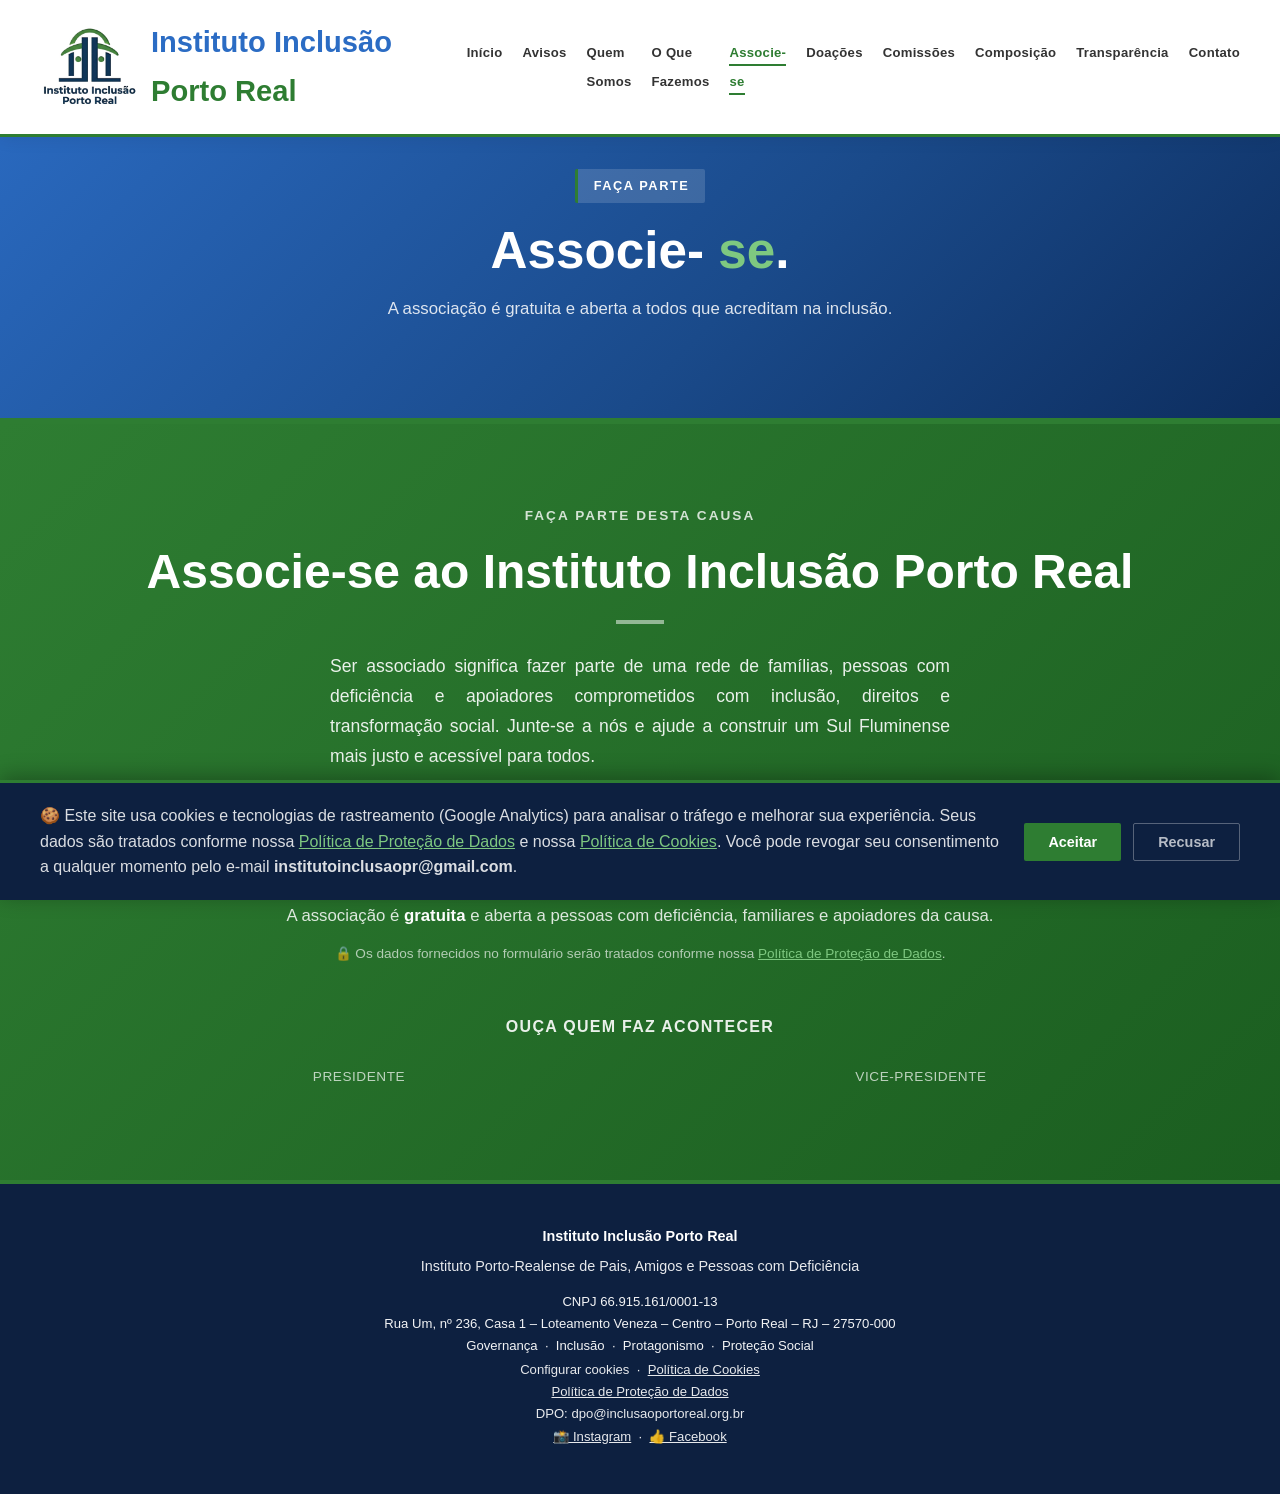
==== commit 59c603fe: "Add files via upload atualização de email do dpo" ====
--- a/associe-se.html
+++ b/associe-se.html
@@ -150,7 +150,7 @@
     CNPJ 66.915.161/0001-13<br>
     Rua Um, nº 236, Casa 1 – Loteamento Veneza – Centro – Porto Real – RJ – 27570-000<br>
     Governança &nbsp;·&nbsp; Inclusão &nbsp;·&nbsp; Protagonismo &nbsp;·&nbsp; Proteção Social<br><button onclick="configurarCookies()" style="background:none;border:none;color:rgba(255,255,255,0.95);font-size:0.82rem;cursor:pointer;padding:0;margin-top:4px;">Configurar cookies</button> &nbsp;·&nbsp; <a href="cookies.html" style="color:rgba(255,255,255,0.95);font-size:0.82rem;">Política de Cookies</a><br><a href="privacidade.html" style="color:rgba(255,255,255,0.95);font-size:0.82rem;">Política de Proteção de Dados</a><br>
-    <span style="font-size:0.82rem;">DPO: institutoinclusaopr@gmail.com</span><br>
+    <span style="font-size:0.82rem;">DPO: dpo@inclusaoportoreal.org.br</span><br>
     <a href="https://www.instagram.com/institutoinclusaoportoreal" target="_blank" rel="noopener" style="color:rgba(255,255,255,0.95);font-size:0.82rem;">📸 Instagram</a> &nbsp;·&nbsp; <a href="https://www.facebook.com/share/1BpAkDszqM/" target="_blank" rel="noopener" style="color:rgba(255,255,255,0.95);font-size:0.82rem;">👍 Facebook</a>
   </p>
 </footer>
--- a/style.css
+++ b/style.css
@@ -42,10 +42,10 @@
     display: flex; align-items: center; gap: 10px;
   }
   .nav-logo span { color: var(--verde); }
-  .nav-links { display: flex; gap: 32px; list-style: none; }
+  .nav-links { display: flex; gap: 20px; list-style: none; }
   .nav-links a {
-    font-family: var(--font-titulo); font-size: 0.95rem; font-weight: 600;
-    color: var(--cinza-texto); text-decoration: none; letter-spacing: 0.04em;
+    font-family: var(--font-titulo); font-size: 0.82rem; font-weight: 600;
+    color: var(--cinza-texto); text-decoration: none; letter-spacing: 0.02em;
     padding: 4px 0; border-bottom: 2px solid transparent;
     transition: color 0.2s, border-color 0.2s;
   }
@@ -177,6 +177,7 @@
     width: 48px; height: 4px;
     background: var(--verde); margin-bottom: 32px;
   }
+  .hero-interno .secao-texto { color: rgba(255,255,255,0.85); }
   .secao-texto { color: var(--cinza-medio); max-width: 640px; font-size: 1.05rem; text-align: justify; }
 
   /* ── QUEM SOMOS ── */
@@ -227,11 +228,9 @@
   /* ── TRANSPARÊNCIA ── */
   #transparencia { background: var(--azul); }
   #transparencia .secao-titulo { color: #fff; }
-  #transparencia .secao-label { color: #7ec880; }
   .hero-interno .secao-label { color: #ffffff; }
   #transparencia .secao-linha { background: #7ec880; }
-  #transparencia .secao-texto { color: rgba(255,255,255,0.8); }
-  .docs-grid {
+  #transparencia   .docs-grid {
     display: grid; grid-template-columns: repeat(auto-fit, minmax(240px, 1fr));
     gap: 16px; margin-top: 48px;
   }
@@ -418,9 +417,9 @@
     div[style*="grid-template-columns:1fr 1fr; gap:60px"] { grid-template-columns: 1fr !important; }
     div[style*="grid-template-columns:1fr 1fr; gap:24px"] { grid-template-columns: 1fr !important; }
     div[style*="grid-template-columns:repeat(auto-fit,minmax(300px"] { grid-template-columns: 1fr !important; }
-    .secao-label { font-size: 0.95rem; }
-    .secao-titulo { font-size: 1.9rem; }
-    .secao-texto { font-size: 1.1rem; }
+        .secao-titulo { font-size: 1.9rem; }
+    .hero-interno 
+  
     .mvv-card p { font-size: 1.05rem; }
     .mvv-card h3 { font-size: 1.2rem; }
     .acao-card h3 { font-size: 1.15rem; }
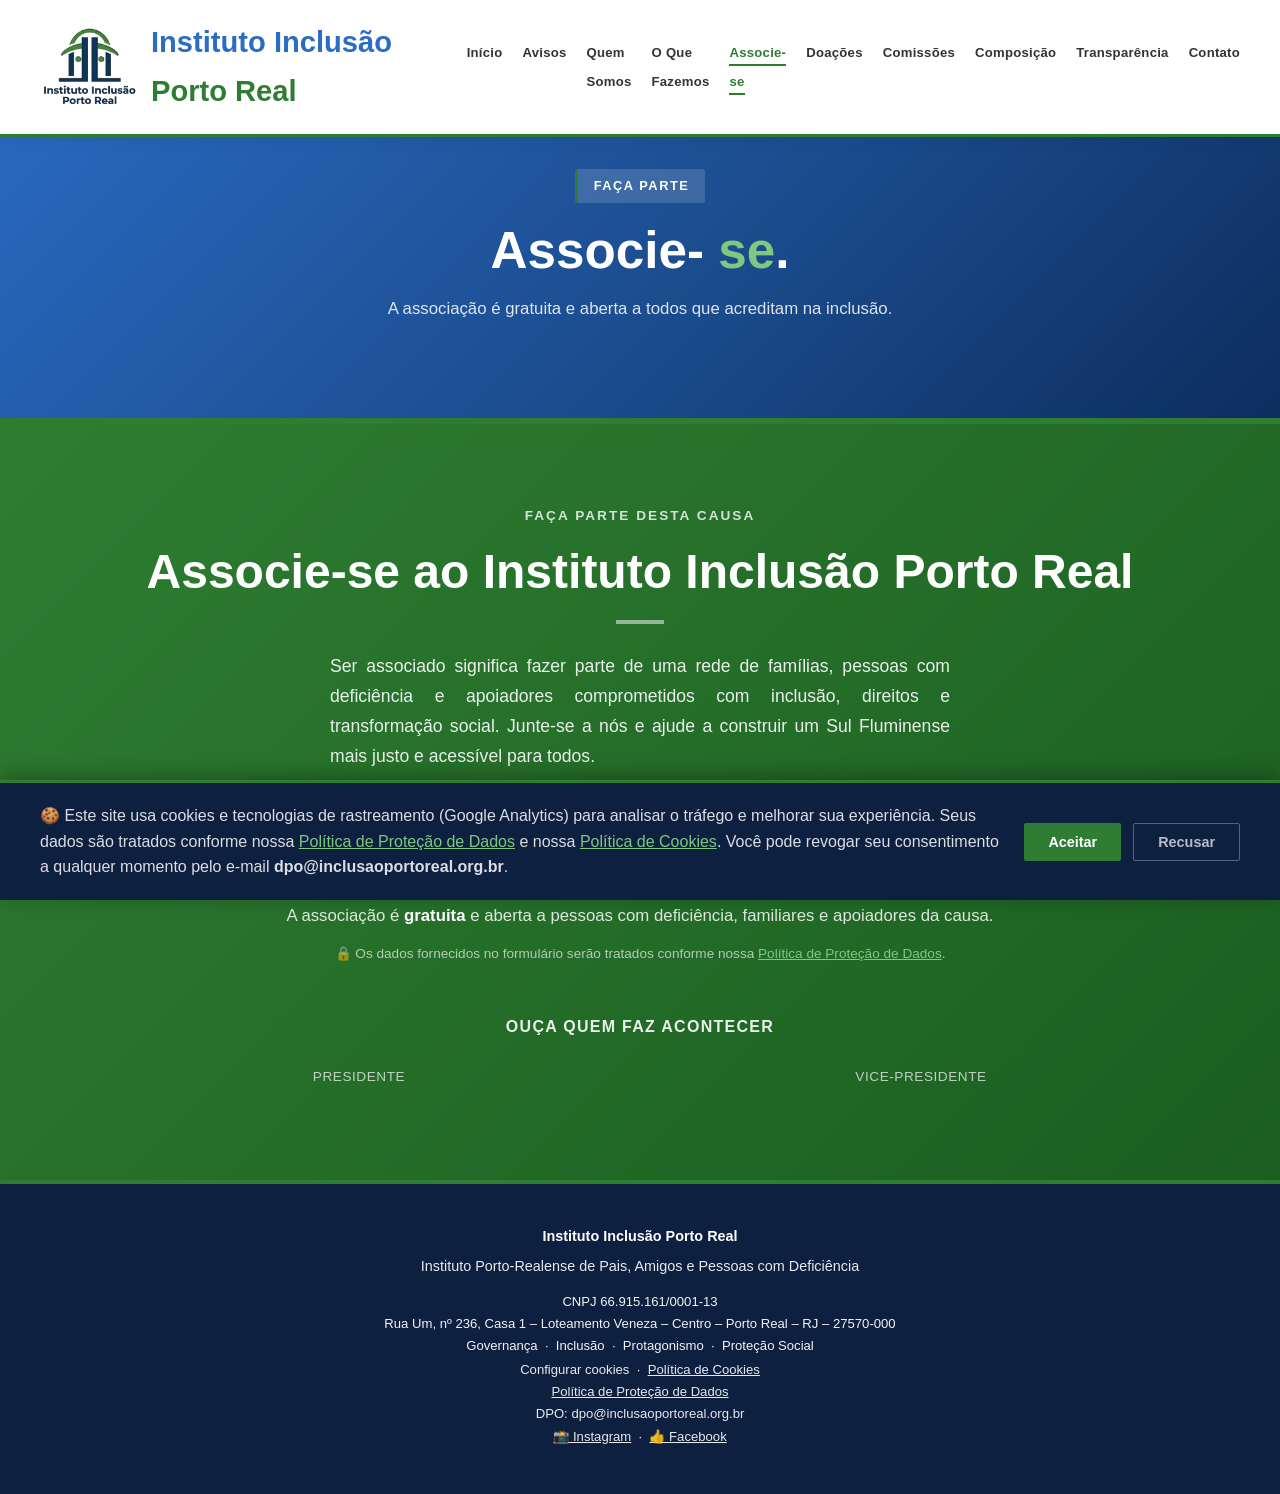
==== commit 217fde08: "Add files via upload atualização de email" ====
--- a/associe-se.html
+++ b/associe-se.html
@@ -28,7 +28,7 @@
   "contactPoint": {
     "@type": "ContactPoint",
     "contactType": "customer service",
-    "email": "institutoinclusaopr@gmail.com",
+    "email": "dpo@inclusaoportoreal.org.br",
     "availableLanguage": "Portuguese"
   },
   "sameAs": [
@@ -136,7 +136,7 @@
     🍪 Este site usa cookies e tecnologias de rastreamento (Google Analytics) para analisar o tráfego e melhorar sua experiência.
     Seus dados são tratados conforme nossa
     <a href="privacidade.html">Política de Proteção de Dados</a> e nossa <a href="cookies.html">Política de Cookies</a>.
-    Você pode revogar seu consentimento a qualquer momento pelo e-mail <strong>institutoinclusaopr@gmail.com</strong>.
+    Você pode revogar seu consentimento a qualquer momento pelo e-mail <strong>dpo@inclusaoportoreal.org.br</strong>.
   </p>
   <div class="cookie-btns">
     <button class="btn-cookie-aceitar" onclick="aceitarCookies()">Aceitar</button>
